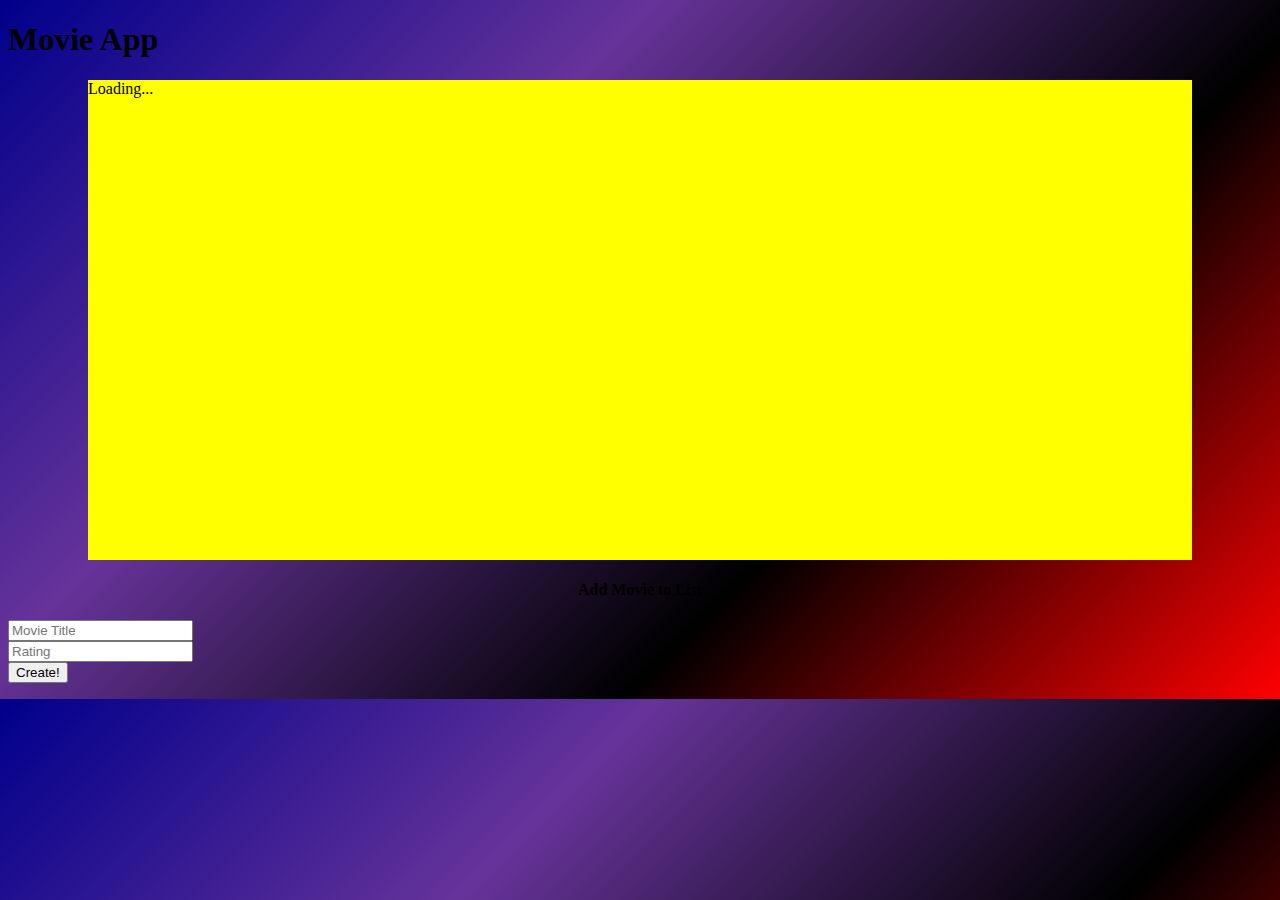
==== index.html @ f406b772 "new cards" ====
<!DOCTYPE html>
<html lang="en">
<head>
  <meta charset="UTF-8">
  <title>Title</title>
  <link rel="stylesheet" href="https://cdn.jsdelivr.net/npm/bootstrap@4.6.0/dist/css/bootstrap.min.css"
        integrity="sha384-B0vP5xmATw1+K9KRQjQERJvTumQW0nPEzvF6L/Z6nronJ3oUOFUFpCjEUQouq2+l" crossorigin="anonymous">
  <link rel="stylesheet" href="css/movie-app.css">
</head>
<body class="container">
  <h1>Movie App</h1>

  <div class="bigBox mx-auto" id="container">
    <div class="spinner-border" role="status">
      <span class="sr-only">Loading...</span>
    </div>
  </div>

  <!--New movie Form-->


<!-- New Movie -->
  <div class="col mb-4 mx-auto">
    <div class="card">
      <!--            <img src="img/coffee-cups.jpeg" class="card-img-top" alt="...">-->
      <div class="cardImg " id="cardImgSearch"></div>
      <div class="card-body">
        <h4 class="card-title" style="text-align: center">Add Movie to List</h4>
        <p class="card-text">
        <div class="row">
          <div class="col-6">
            <input id="newMovieTitle" type="text" class="form-control" placeholder="Movie Title" aria-label="">
          </div>
          <div class="col-6">
            <input id="newMovieRating" type="text" class="form-control" placeholder="Rating" aria-label="Last name">
          </div>
          <div class="col text-right">
            <button class ="btn btn-secondary" id="newMovieButton" type="submit">Create!</button>
          </div>
        </div>
        </p>
      </div>
    </div>
  </div>
<!-- New movie -->

<!--  -->

  <script src="https://code.jquery.com/jquery-3.6.0.min.js"
          integrity="sha256-/xUj+3OJU5yExlq6GSYGSHk7tPXikynS7ogEvDej/m4=" crossorigin="anonymous"></script>
  <script src="https://cdn.jsdelivr.net/npm/bootstrap@4.6.0/dist/js/bootstrap.bundle.min.js"
          integrity="sha384-Piv4xVNRyMGpqkS2by6br4gNJ7DXjqk09RmUpJ8jgGtD7zP9yug3goQfGII0yAns"
          crossorigin="anonymous"></script>
  <script src="js/keys-shared.js"></script>
  <script src="js/movie-app.js"></script>
</body>
</html>
---- css/movie-app.css ----
body {
  background: linear-gradient(-45deg, red, black, rebeccapurple, darkblue);
}

/*.display-card{*/
/*  !*height: 100em;*!*/
/*  width: 80%;*/
/*  margin-left: 1em;*/
/*  margin-right: 1em;*/
/*}*/

/*#container {*/
/*  !*height: 40em;*!*/
/*  width: 90%;*/
/*  border: 5px solid black;*/
/*  border-radius: 25px;*/
/*  padding: 1em;*/
/*  box-shadow: 10px 5px 5px black;*/
/*  margin-bottom: 2em;*/
/*  overflow-x: hidden;*/
/*  display: inline-flex;*/
/*  flex-direction: row;*/
/*  justify-content: space-between;*/
/*}*/


/*.body-card {*/
/*  !*height: 50em;*!*/
/*  overflow: auto;*/
/*  margin: auto;*/
/*}*/

/*h1 {*/
/*  color: whitesmoke;*/
/*  font-weight: bold;*/
/*}*/

/*Box Stuff below*/

.bigBox{
  display:flex;
  height: 30em;
  margin: 1em 5em;
  background-color:yellow;
  flex-wrap:wrap;
  /*height: 50em;*/
  overflow: auto;

}
.cardBox {
  flex-basis:100%;
  display: flex;
  background-color: grey;
  margin: 1em;
  height: 20em;
  position: relative;


}

.leftSide {
  flex-basis: 30%;
  background-color: red;
  display: flex;
  flex-wrap: wrap;
}
.image{
  flex-basis:100%;
  height:60%;
  background-color:black
}
.title{
  flex-basis:100%;
  height:20%;
  background-color:navajowhite;
}
.genre{
  flex-basis:100%;
  height:20%;
  background-color:firebrick;
}
.content {
  flex-basis: 65%;
  margin-left: auto;
  background-color: blue;
  display: flex;
  flex-wrap: wrap;
}
.plot {
  height:40%;
  flex-basis: 100%;
  background-color:orangered;
  overflow: auto;
}
.notPlot {
  height:55%;
  flex-basis:100%;
  margin-top: auto;
  background-color:pink;
  display: flex;
}
.rating {
  height: 100%;
  flex-basis: 30%;
  margin: auto;
  background-color: darkblue;
}
.releaseYear{
  height: 100%;
  flex-basis: 30%;
  margin: auto;
  background-color: rebeccapurple;
}
.directedBy{
  height: 100%;
  flex-basis: 30%;
  margin: auto;
  background-color: forestgreen;
}
.deleteButton {
  height:2em;
  width:3em;
  background-color:cornflowerblue;
  /*position: relative;*/
  position: absolute;
  bottom: 8px;
  right: 16px;
  font-size: 18px;
}
.editButton {
  height:2em;
  width:3em;
  background-color:coral;
  /*position: relative;*/
  position: absolute;
  top: 8px;
  left: 16px;
  font-size: 18px;
}
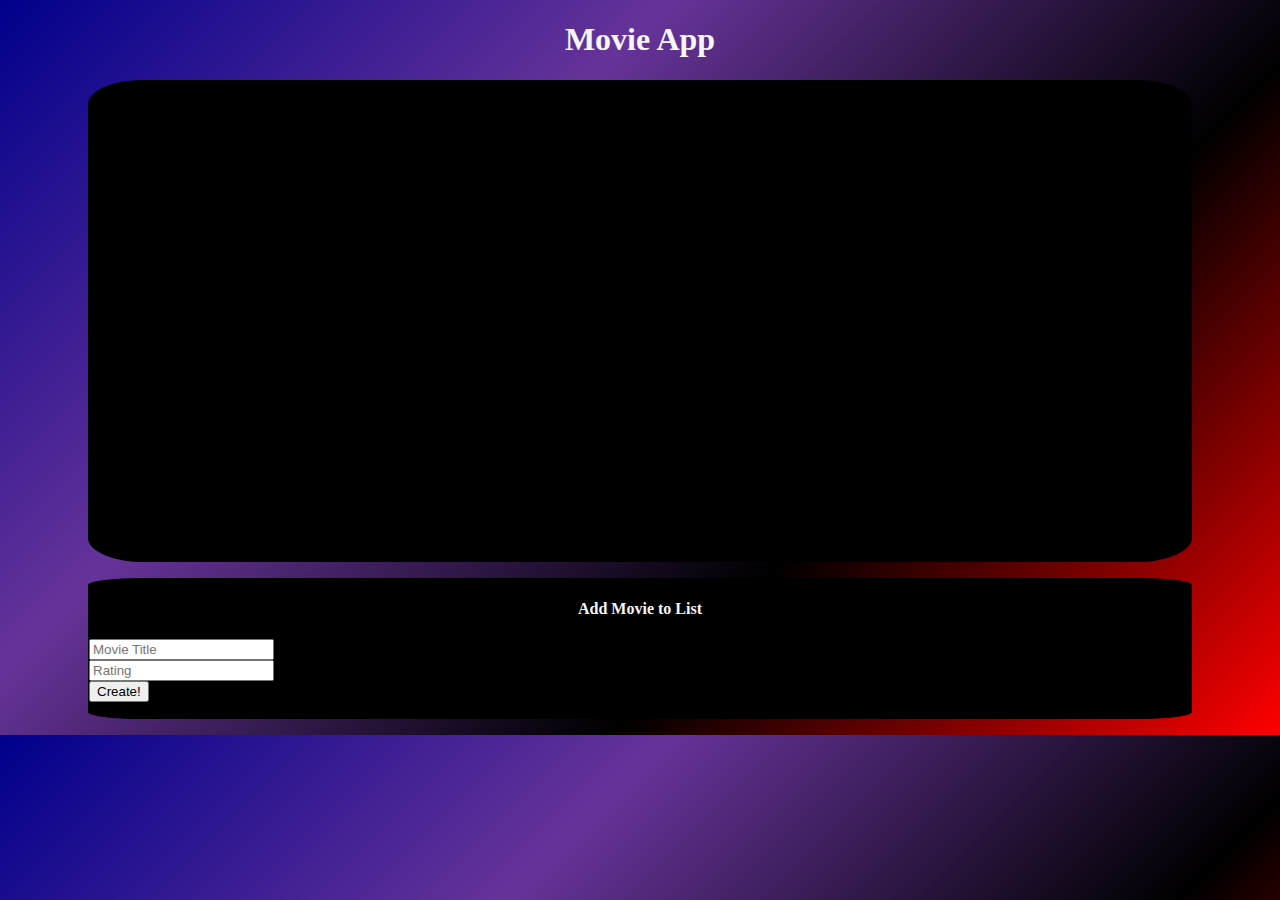
==== commit ac02b930: "added styling and animation" ====
--- a/index.html
+++ b/index.html
@@ -8,7 +8,7 @@
   <link rel="stylesheet" href="css/movie-app.css">
 </head>
 <body class="container">
-  <h1>Movie App</h1>
+  <h1 class="animation">Movie App</h1>
 
   <div class="bigBox mx-auto" id="container">
     <div class="spinner-border" role="status">
@@ -16,12 +16,9 @@
     </div>
   </div>
 
-  <!--New movie Form-->
-
-
 <!-- New Movie -->
   <div class="col mb-4 mx-auto">
-    <div class="card">
+    <div class="card addMovieStyle">
       <!--            <img src="img/coffee-cups.jpeg" class="card-img-top" alt="...">-->
       <div class="cardImg " id="cardImgSearch"></div>
       <div class="card-body">
@@ -44,7 +41,6 @@
   </div>
 <!-- New movie -->
 
-<!--  -->
 
   <script src="https://code.jquery.com/jquery-3.6.0.min.js"
           integrity="sha256-/xUj+3OJU5yExlq6GSYGSHk7tPXikynS7ogEvDej/m4=" crossorigin="anonymous"></script>
--- a/css/movie-app.css
+++ b/css/movie-app.css
@@ -1,43 +1,7 @@
-
-
-
 
 body {
   background: linear-gradient(-45deg, red, black, rebeccapurple, darkblue);
 }
-
-/*.display-card{*/
-/*  !*height: 100em;*!*/
-/*  width: 80%;*/
-/*  margin-left: 1em;*/
-/*  margin-right: 1em;*/
-/*}*/
-
-/*#container {*/
-/*  !*height: 40em;*!*/
-/*  width: 90%;*/
-/*  border: 5px solid black;*/
-/*  border-radius: 25px;*/
-/*  padding: 1em;*/
-/*  box-shadow: 10px 5px 5px black;*/
-/*  margin-bottom: 2em;*/
-/*  overflow-x: hidden;*/
-/*  display: inline-flex;*/
-/*  flex-direction: row;*/
-/*  justify-content: space-between;*/
-/*}*/
-
-
-/*.body-card {*/
-/*  !*height: 50em;*!*/
-/*  overflow: auto;*/
-/*  margin: auto;*/
-/*}*/
-
-/*h1 {*/
-/*  color: whitesmoke;*/
-/*  font-weight: bold;*/
-/*}*/
 
 /*Box Stuff below*/
 
@@ -45,26 +9,42 @@
   display:flex;
   height: 30em;
   margin: 1em 5em;
-  background-color:yellow;
+  background-color: black;
   flex-wrap:wrap;
-  /*height: 50em;*/
+  border: 1px solid black;
+  border-radius: 5%;
   overflow: auto;
+}
 
+.bigBox::-webkit-scrollbar {
+  display: none;
 }
+
+
+.addMovieStyle {
+  color: whitesmoke;
+  margin: 1em 5em;
+  background-color: black;
+  flex-wrap:wrap;
+  border: 1px solid black;
+  border-radius: 5%;
+}
+
 .cardBox {
   flex-basis:100%;
   display: flex;
-  background-color: grey;
+  color: whitesmoke;
+  background-color: transparent;
   margin: 1em;
   height: 20em;
   position: relative;
-
-
+  border: 1px solid black;
+  border-radius: 5%;
 }
 
 .leftSide {
   flex-basis: 30%;
-  background-color: red;
+  background-color: transparent;
   display: flex;
   flex-wrap: wrap;
 }
@@ -76,68 +56,96 @@
 .title{
   flex-basis:100%;
   height:20%;
-  background-color:navajowhite;
+  margin:0;
+  background-color:transparent;
 }
 .genre{
   flex-basis:100%;
   height:20%;
-  background-color:firebrick;
+  background-color:transparent;
 }
 .content {
   flex-basis: 65%;
   margin-left: auto;
-  background-color: blue;
+  background-color: transparent;
   display: flex;
   flex-wrap: wrap;
 }
 .plot {
   height:40%;
   flex-basis: 100%;
-  background-color:orangered;
+  background-color: transparent;
   overflow: auto;
 }
 .notPlot {
   height:55%;
   flex-basis:100%;
   margin-top: auto;
-  background-color:pink;
+  background-color: transparent;
   display: flex;
 }
 .rating {
   height: 100%;
   flex-basis: 30%;
   margin: auto;
-  background-color: darkblue;
+  background-color: transparent;
 }
 .releaseYear{
   height: 100%;
   flex-basis: 30%;
   margin: auto;
-  background-color: rebeccapurple;
+  background-color: transparent;
 }
 .directedBy{
   height: 100%;
   flex-basis: 30%;
   margin: auto;
-  background-color: forestgreen;
+  background-color: transparent;
 }
 .deleteButton {
-  height:2em;
-  width:3em;
-  background-color:cornflowerblue;
-  /*position: relative;*/
   position: absolute;
   bottom: 8px;
-  right: 16px;
+  right: 20px;
   font-size: 18px;
 }
 .editButton {
-  height:2em;
-  width:3em;
-  background-color:coral;
-  /*position: relative;*/
   position: absolute;
-  top: 8px;
-  left: 16px;
+  bottom: 8px;
+  right: 220px;
   font-size: 18px;
 }
+
+h1 {
+  color: whitesmoke;
+  font-weight: bolder;
+}
+
+.animation {
+  text-align: center;
+  /*border: 15px solid;*/
+  animation-name: square;
+  animation-duration: 10s;
+  animation-timing-function: linear;
+  animation-iteration-count: infinite;
+  animation-direction: alternate;
+  animation-fill-mode: forwards;
+  animation-play-state: running;
+}
+@keyframes square {
+  0% {
+    color: whitesmoke; transform: scale(1) rotate(720deg);
+  }
+  25% {
+    color: orangered; transform: scale(1.1);
+  }
+  50% {
+    color: red; transform: scale(1.3);
+  }
+  75% {
+    color: rebeccapurple; transform: scale(1.1);
+  }
+  100% {
+    color: whitesmoke; transform: scale(1) rotate(360deg);
+  }
+
+}
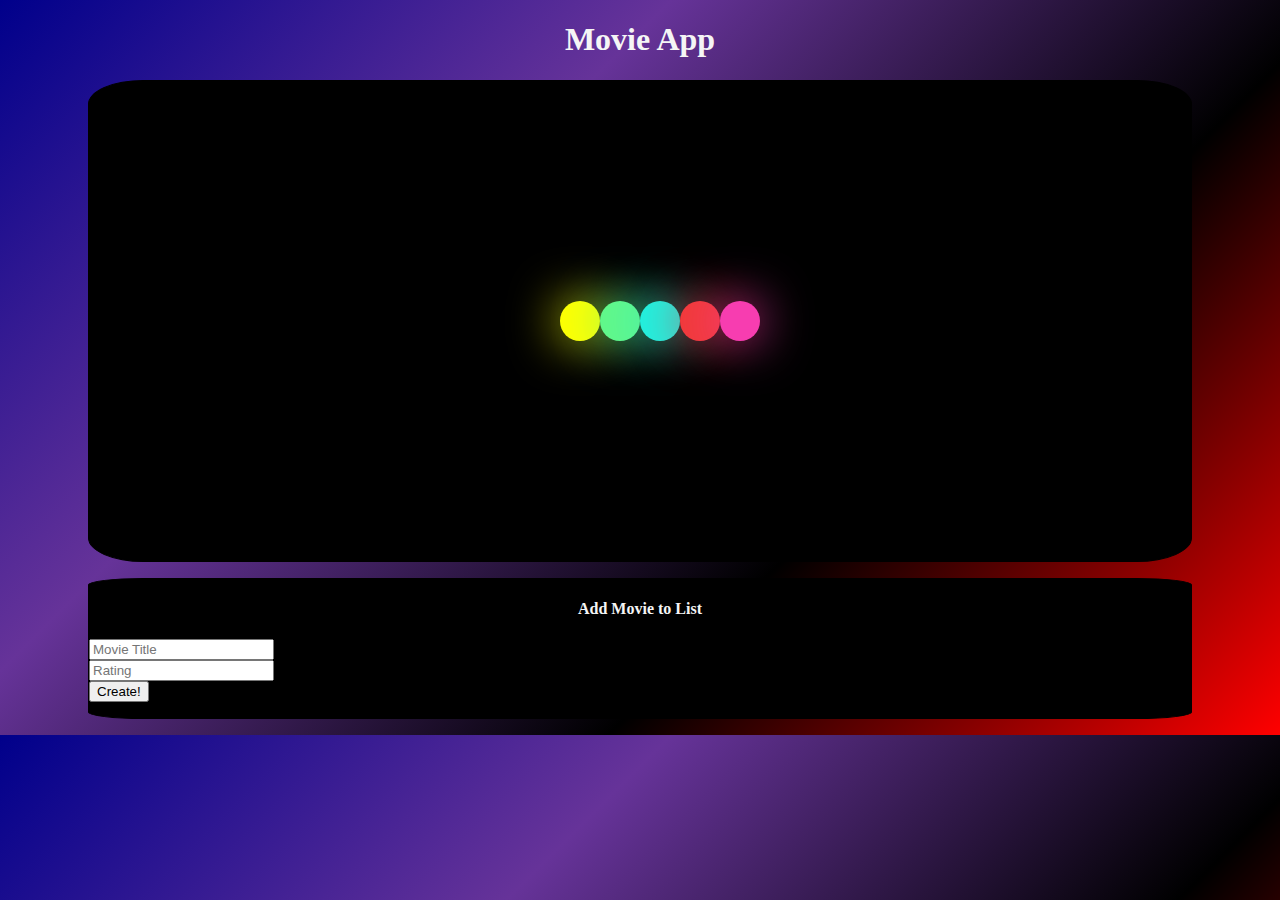
==== commit 94d58c7f: "done for the day" ====
--- a/index.html
+++ b/index.html
@@ -9,17 +9,23 @@
 </head>
 <body class="container">
   <h1 class="animation">Movie App</h1>
+<!--  <div class="stars"></div>-->
+<!--  <div class="twinkling"></div>-->
+<!--  <div class="clouds"></div>-->
 
   <div class="bigBox mx-auto" id="container">
-    <div class="spinner-border" role="status">
-      <span class="sr-only">Loading...</span>
-    </div>
+    <ul class="loadBoxStars">
+      <li class="loadStar"></li>
+      <li class="loadStar"></li>
+      <li class="loadStar"></li>
+      <li class="loadStar"></li>
+      <li class="loadStar"></li>
+    </ul>
   </div>
 
 <!-- New Movie -->
   <div class="col mb-4 mx-auto">
     <div class="card addMovieStyle">
-      <!--            <img src="img/coffee-cups.jpeg" class="card-img-top" alt="...">-->
       <div class="cardImg " id="cardImgSearch"></div>
       <div class="card-body">
         <h4 class="card-title" style="text-align: center">Add Movie to List</h4>
--- a/css/movie-app.css
+++ b/css/movie-app.css
@@ -1,6 +1,7 @@
 
 body {
   background: linear-gradient(-45deg, red, black, rebeccapurple, darkblue);
+
 }
 
 /*Box Stuff below*/
@@ -51,7 +52,9 @@
 .image{
   flex-basis:100%;
   height:60%;
-  background-color:black
+  background-color:black;
+  border: 1px;
+  border-radius: 10%;
 }
 .title{
   flex-basis:100%;
@@ -149,3 +152,121 @@
   }
 
 }
+/*Loading stuff below*/
+
+.loadBoxStars {
+  /*position: absolute;*/
+  margin:auto;
+  display: flex;
+}
+.loadBoxStars .loadStar {
+  list-style: none;
+  width: 40px;
+  height: 40px;
+  background: #fff;
+  border-radius: 50%;
+
+  animation: animate 1.7s ease-in-out infinite;
+}
+@keyframes animate {
+  0%,
+  40%,
+  100% {
+    transform: scale(0.2);
+  }
+  20% {
+    transform: scale(1);
+  }
+}
+
+.loadBoxStars .loadStar:nth-child(1) {
+  animation-delay: -1.2s;
+  background: yellow;
+  box-shadow: 0 0 50px yellow;
+}
+.loadBoxStars .loadStar:nth-child(2) {
+  animation-delay: -1s;
+  background: rgb(99, 247, 136);
+  box-shadow: 0 0 50px rgb(99, 247, 136);
+}
+.loadBoxStars .loadStar:nth-child(3) {
+  animation-delay: -0.8s;
+  background: rgb(30, 243, 225);
+  box-shadow: 0 0 50px  rgb(30, 243, 225);
+}
+.loadBoxStars .loadStar:nth-child(4) {
+  animation-delay: -0.6s;
+  background: rgb(241, 58, 58);
+  box-shadow: 0 0 50px rgb(241, 58, 58);
+}
+.loadBoxStars .loadStar:nth-child(5) {
+  animation-delay: -0.4s;
+  background: rgb(247, 61, 176);
+  box-shadow: 0 0 50px  rgb(247, 61, 176);
+}
+
+/*Background Stars*/
+/*@keyframes move-twink-back {*/
+/*  from {background-position:0 0;}*/
+/*  to {background-position:-10000px 5000px;}*/
+/*}*/
+/*@-webkit-keyframes move-twink-back {*/
+/*  from {background-position:0 0;}*/
+/*  to {background-position:-10000px 5000px;}*/
+/*}*/
+/*@-moz-keyframes move-twink-back {*/
+/*  from {background-position:0 0;}*/
+/*  to {background-position:-10000px 5000px;}*/
+/*}*/
+/*@-ms-keyframes move-twink-back {*/
+/*  from {background-position:0 0;}*/
+/*  to {background-position:-10000px 5000px;}*/
+/*}*/
+/*@keyframes move-clouds-back {*/
+/*  from {background-position:0 0;}*/
+/*  to {background-position:10000px 0;}*/
+/*}*/
+/*@-webkit-keyframes move-clouds-back {*/
+/*  from {background-position:0 0;}*/
+/*  to {background-position:10000px 0;}*/
+/*}*/
+/*@-moz-keyframes move-clouds-back {*/
+/*  from {background-position:0 0;}*/
+/*  to {background-position:10000px 0;}*/
+/*}*/
+/*@-ms-keyframes move-clouds-back {*/
+/*  from {background-position: 0;}*/
+/*  to {background-position:10000px 0;}*/
+/*}*/
+/*.stars, .twinkling, .clouds {*/
+/*  position:absolute;*/
+/*  top:0;*/
+/*  left:0;*/
+/*  right:0;*/
+/*  bottom:0;*/
+/*  width:100%;*/
+/*  height:100%;*/
+/*  display:block;*/
+/*}*/
+/*.stars {*/
+/*  background:#000 url(../bg-Stars/images/stars.png) repeat top center;*/
+/*  z-index:0;*/
+/*}*/
+/*.twinkling{*/
+/*  background:transparent url(../bg-Stars/images/twinkling.png) repeat top center;*/
+/*  z-index:1;*/
+/*  -moz-animation:move-twink-back 200s linear infinite;*/
+/*  -ms-animation:move-twink-back 200s linear infinite;*/
+/*  -o-animation:move-twink-back 200s linear infinite;*/
+/*  -webkit-animation:move-twink-back 200s linear infinite;*/
+/*  animation:move-twink-back 200s linear infinite;*/
+/*}*/
+/*.clouds{*/
+/*  background:transparent url(../bg-Stars/images/clouds.png) repeat top center;*/
+/*  z-index:3;*/
+/*  -moz-animation:move-clouds-back 200s linear infinite;*/
+/*  -ms-animation:move-clouds-back 200s linear infinite;*/
+/*  -o-animation:move-clouds-back 200s linear infinite;*/
+/*  -webkit-animation:move-clouds-back 200s linear infinite;*/
+/*  animation:move-clouds-back 200s linear infinite;*/
+/*}*/
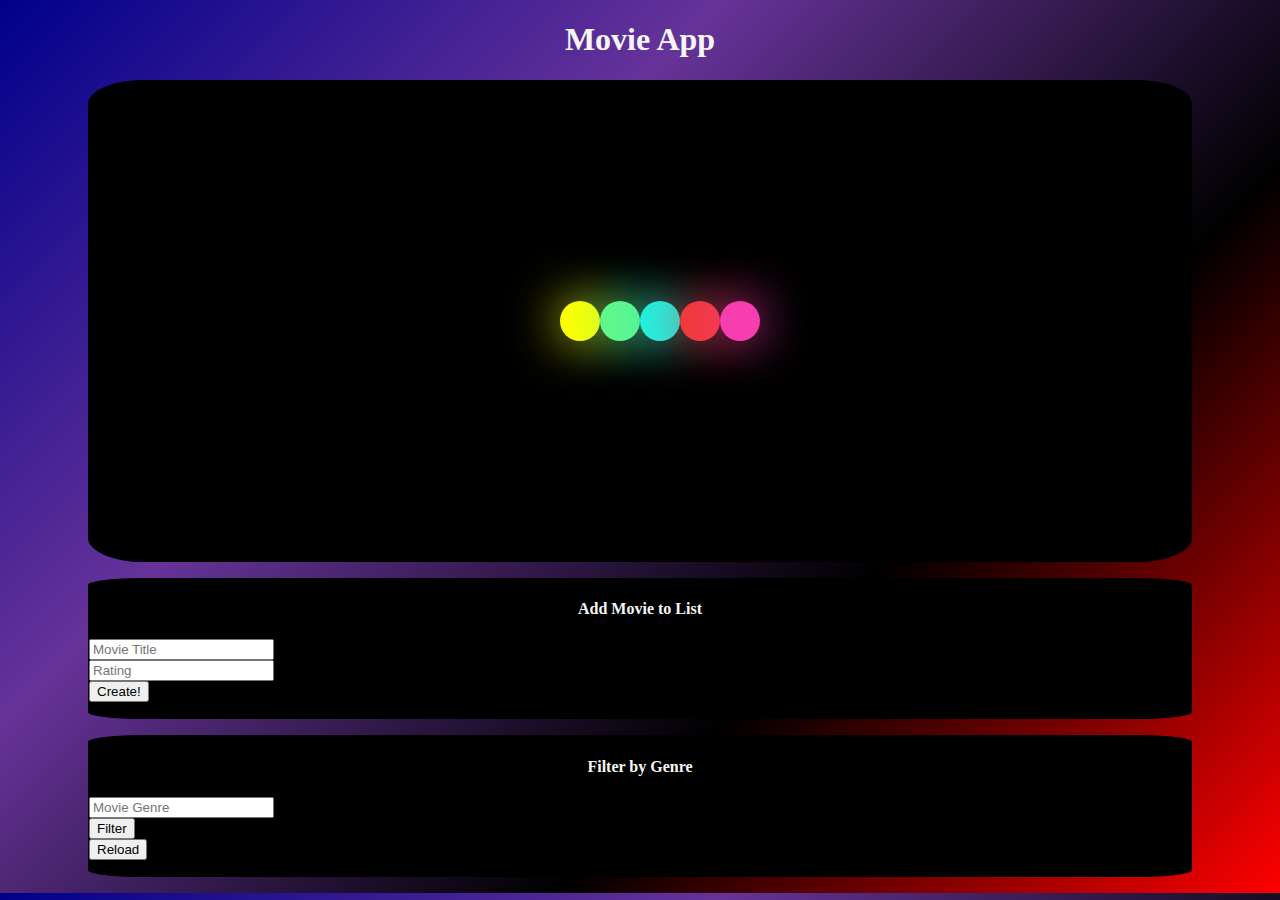
==== commit e8b25669: "added filter genre" ====
--- a/index.html
+++ b/index.html
@@ -2,53 +2,75 @@
 <html lang="en">
 <head>
   <meta charset="UTF-8">
-  <title>Title</title>
+  <title>Movie App</title>
   <link rel="stylesheet" href="https://cdn.jsdelivr.net/npm/bootstrap@4.6.0/dist/css/bootstrap.min.css"
         integrity="sha384-B0vP5xmATw1+K9KRQjQERJvTumQW0nPEzvF6L/Z6nronJ3oUOFUFpCjEUQouq2+l" crossorigin="anonymous">
   <link rel="stylesheet" href="css/movie-app.css">
 </head>
 <body class="container">
-  <h1 class="animation">Movie App</h1>
-<!--  <div class="stars"></div>-->
-<!--  <div class="twinkling"></div>-->
-<!--  <div class="clouds"></div>-->
+<h1 class="animation">Movie App</h1>
 
-  <div class="bigBox mx-auto" id="container">
-    <ul class="loadBoxStars">
-      <li class="loadStar"></li>
-      <li class="loadStar"></li>
-      <li class="loadStar"></li>
-      <li class="loadStar"></li>
-      <li class="loadStar"></li>
-    </ul>
-  </div>
+<div class="bigBox mx-auto" id="container">
+  <ul class="loadBoxStars">
+    <li class="loadStar"></li>
+    <li class="loadStar"></li>
+    <li class="loadStar"></li>
+    <li class="loadStar"></li>
+    <li class="loadStar"></li>
+  </ul>
+</div>
 
 <!-- New Movie -->
-  <div class="col mb-4 mx-auto">
-    <div class="card addMovieStyle">
-      <div class="cardImg " id="cardImgSearch"></div>
-      <div class="card-body">
-        <h4 class="card-title" style="text-align: center">Add Movie to List</h4>
-        <p class="card-text">
-        <div class="row">
-          <div class="col-6">
-            <input id="newMovieTitle" type="text" class="form-control" placeholder="Movie Title" aria-label="">
-          </div>
-          <div class="col-6">
-            <input id="newMovieRating" type="text" class="form-control" placeholder="Rating" aria-label="Last name">
-          </div>
-          <div class="col text-right">
-            <button class ="btn btn-secondary" id="newMovieButton" type="submit">Create!</button>
-          </div>
+<div class="col mb-4 mx-auto">
+  <div class="card addMovieStyle">
+    <div class="cardImg " id="cardImgSearch"></div>
+    <div class="card-body">
+      <h4 class="card-title" style="text-align: center">Add Movie to List</h4>
+      <p class="card-text">
+      <div class="row">
+        <div class="col-6">
+          <input id="newMovieTitle" type="text" class="form-control" placeholder="Movie Title" aria-label="">
         </div>
-        </p>
+        <div class="col-6">
+          <input id="newMovieRating" type="text" class="form-control" placeholder="Rating" aria-label="Last name">
+        </div>
+        <div class="col text-center">
+          <button class ="btn btn-secondary mt-3" id="newMovieButton" type="submit">Create!</button>
+        </div>
       </div>
+      </p>
     </div>
   </div>
+</div>
 <!-- New movie -->
 
+<!-- Genre Filter -->
+<div class="col mb-4 mx-auto">
+  <div class="card addMovieStyle">
+    <div class="card-body">
+      <h4 class="card-title" style="text-align: center">Filter by Genre</h4>
+      <p class="card-text">
+      <div class="row">
+        <div class="col-12">
+          <input id="filterGenre" type="text" class="form-control" placeholder="Movie Genre" aria-label="">
+        </div>
+        <div class="col text-right mt-3">
+          <button class ="btn btn-secondary" id="filterGenreButton" type="submit">Filter</button>
+        </div>
+        <div class="col text-left mt-3">
+          <button class ="btn btn-secondary" id="reloadMoviesButton" type="submit">Reload</button>
+        </div>
+      </div>
+      </p>
+    </div>
+  </div>
+</div>
+<!-- Genre Filter -->
 
-  <script src="https://code.jquery.com/jquery-3.6.0.min.js"
+
+
+
+<script src="https://code.jquery.com/jquery-3.6.0.min.js"
           integrity="sha256-/xUj+3OJU5yExlq6GSYGSHk7tPXikynS7ogEvDej/m4=" crossorigin="anonymous"></script>
   <script src="https://cdn.jsdelivr.net/npm/bootstrap@4.6.0/dist/js/bootstrap.bundle.min.js"
           integrity="sha384-Piv4xVNRyMGpqkS2by6br4gNJ7DXjqk09RmUpJ8jgGtD7zP9yug3goQfGII0yAns"
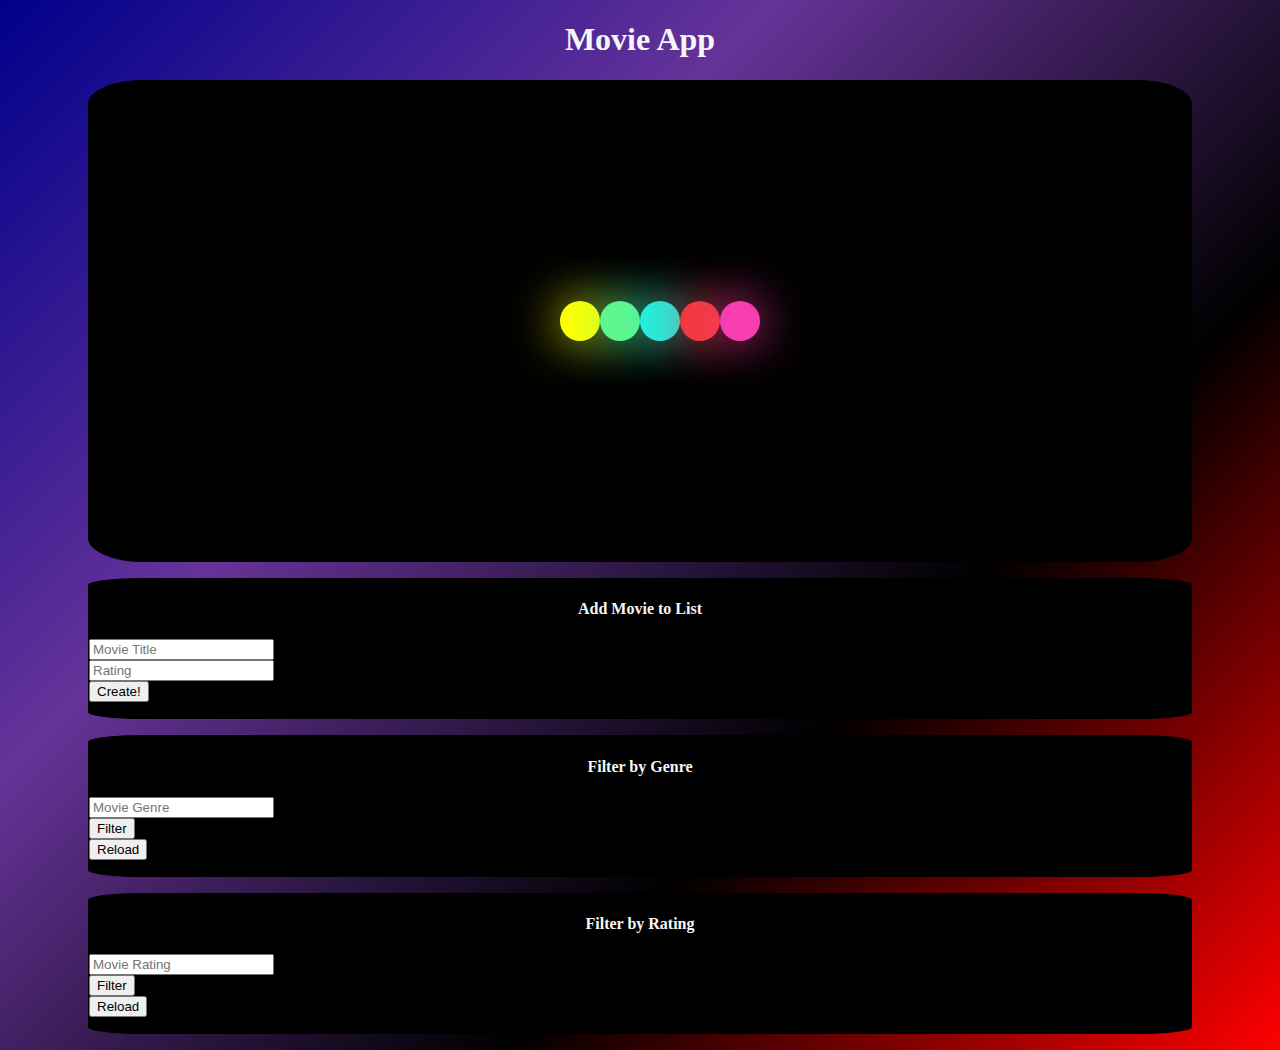
==== commit 64c817f8: "added filter by rating" ====
--- a/index.html
+++ b/index.html
@@ -67,6 +67,28 @@
 </div>
 <!-- Genre Filter -->
 
+<!-- Rating Filter -->
+<div class="col mb-4 mx-auto">
+  <div class="card addMovieStyle">
+    <div class="card-body">
+      <h4 class="card-title" style="text-align: center">Filter by Rating</h4>
+      <p class="card-text">
+      <div class="row">
+        <div class="col-12">
+          <input id="filterRating" type="text" class="form-control" placeholder="Movie Rating" aria-label="">
+        </div>
+        <div class="col text-right mt-3">
+          <button class ="btn btn-secondary" id="filterRatingButton" type="submit">Filter</button>
+        </div>
+        <div class="col text-left mt-3">
+          <button class ="btn btn-secondary" id="reloadMoviesRatingButton" type="submit">Reload</button>
+        </div>
+      </div>
+      </p>
+    </div>
+  </div>
+</div>
+
 
 
 
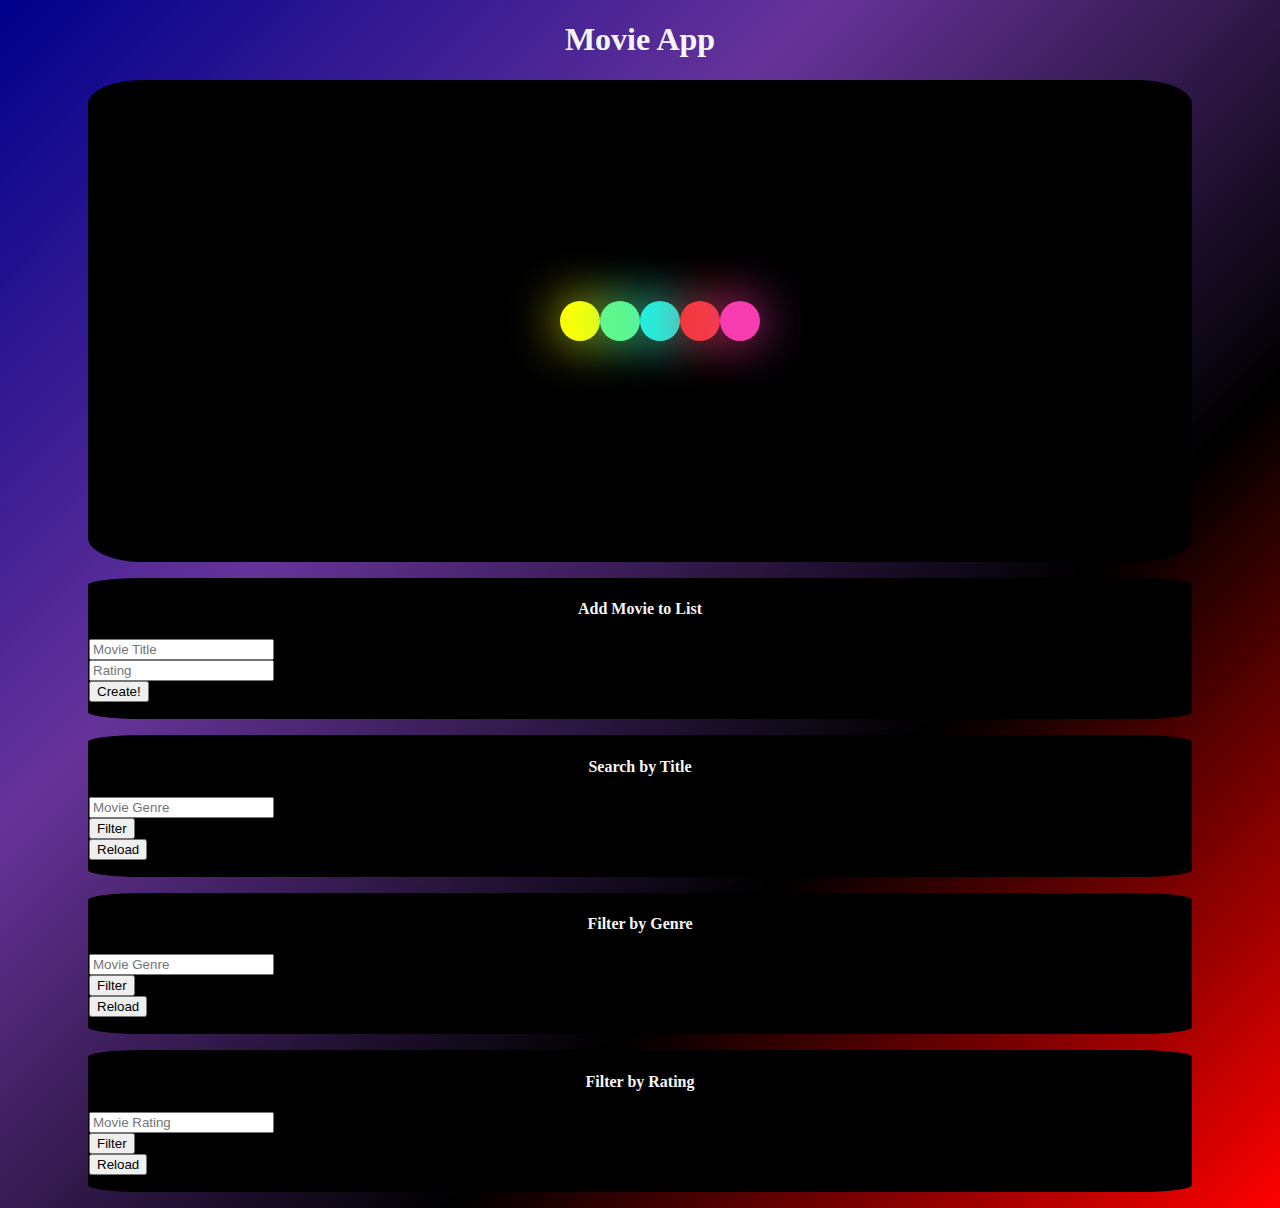
==== commit 9dddc6e3: "added search feature" ====
--- a/index.html
+++ b/index.html
@@ -43,6 +43,30 @@
   </div>
 </div>
 <!-- New movie -->
+
+<!-- Search Filter -->
+<div class="col mb-4 mx-auto">
+  <div class="card addMovieStyle">
+    <div class="card-body">
+      <h4 class="card-title" style="text-align: center">Search by Title</h4>
+      <p class="card-text">
+      <div class="row">
+        <div class="col-12">
+          <input id="filterSearch" type="text" class="form-control" placeholder="Movie Genre" aria-label="">
+        </div>
+        <div class="col text-right mt-3">
+          <button class ="btn btn-secondary" id="filterSearchButton" type="submit">Filter</button>
+        </div>
+        <div class="col text-left mt-3">
+          <button class ="btn btn-secondary" id="reloadMoviesSearchButton" type="submit">Reload</button>
+        </div>
+      </div>
+      </p>
+    </div>
+  </div>
+</div>
+<!-- Search Filter -->
+
 
 <!-- Genre Filter -->
 <div class="col mb-4 mx-auto">
--- a/css/movie-app.css
+++ b/css/movie-app.css
@@ -125,7 +125,6 @@
 
 .animation {
   text-align: center;
-  /*border: 15px solid;*/
   animation-name: square;
   animation-duration: 10s;
   animation-timing-function: linear;
@@ -205,68 +204,4 @@
   box-shadow: 0 0 50px  rgb(247, 61, 176);
 }
 
-/*Background Stars*/
-/*@keyframes move-twink-back {*/
-/*  from {background-position:0 0;}*/
-/*  to {background-position:-10000px 5000px;}*/
-/*}*/
-/*@-webkit-keyframes move-twink-back {*/
-/*  from {background-position:0 0;}*/
-/*  to {background-position:-10000px 5000px;}*/
-/*}*/
-/*@-moz-keyframes move-twink-back {*/
-/*  from {background-position:0 0;}*/
-/*  to {background-position:-10000px 5000px;}*/
-/*}*/
-/*@-ms-keyframes move-twink-back {*/
-/*  from {background-position:0 0;}*/
-/*  to {background-position:-10000px 5000px;}*/
-/*}*/
-/*@keyframes move-clouds-back {*/
-/*  from {background-position:0 0;}*/
-/*  to {background-position:10000px 0;}*/
-/*}*/
-/*@-webkit-keyframes move-clouds-back {*/
-/*  from {background-position:0 0;}*/
-/*  to {background-position:10000px 0;}*/
-/*}*/
-/*@-moz-keyframes move-clouds-back {*/
-/*  from {background-position:0 0;}*/
-/*  to {background-position:10000px 0;}*/
-/*}*/
-/*@-ms-keyframes move-clouds-back {*/
-/*  from {background-position: 0;}*/
-/*  to {background-position:10000px 0;}*/
-/*}*/
-/*.stars, .twinkling, .clouds {*/
-/*  position:absolute;*/
-/*  top:0;*/
-/*  left:0;*/
-/*  right:0;*/
-/*  bottom:0;*/
-/*  width:100%;*/
-/*  height:100%;*/
-/*  display:block;*/
-/*}*/
-/*.stars {*/
-/*  background:#000 url(../bg-Stars/images/stars.png) repeat top center;*/
-/*  z-index:0;*/
-/*}*/
-/*.twinkling{*/
-/*  background:transparent url(../bg-Stars/images/twinkling.png) repeat top center;*/
-/*  z-index:1;*/
-/*  -moz-animation:move-twink-back 200s linear infinite;*/
-/*  -ms-animation:move-twink-back 200s linear infinite;*/
-/*  -o-animation:move-twink-back 200s linear infinite;*/
-/*  -webkit-animation:move-twink-back 200s linear infinite;*/
-/*  animation:move-twink-back 200s linear infinite;*/
-/*}*/
-/*.clouds{*/
-/*  background:transparent url(../bg-Stars/images/clouds.png) repeat top center;*/
-/*  z-index:3;*/
-/*  -moz-animation:move-clouds-back 200s linear infinite;*/
-/*  -ms-animation:move-clouds-back 200s linear infinite;*/
-/*  -o-animation:move-clouds-back 200s linear infinite;*/
-/*  -webkit-animation:move-clouds-back 200s linear infinite;*/
-/*  animation:move-clouds-back 200s linear infinite;*/
-/*}*/
+
